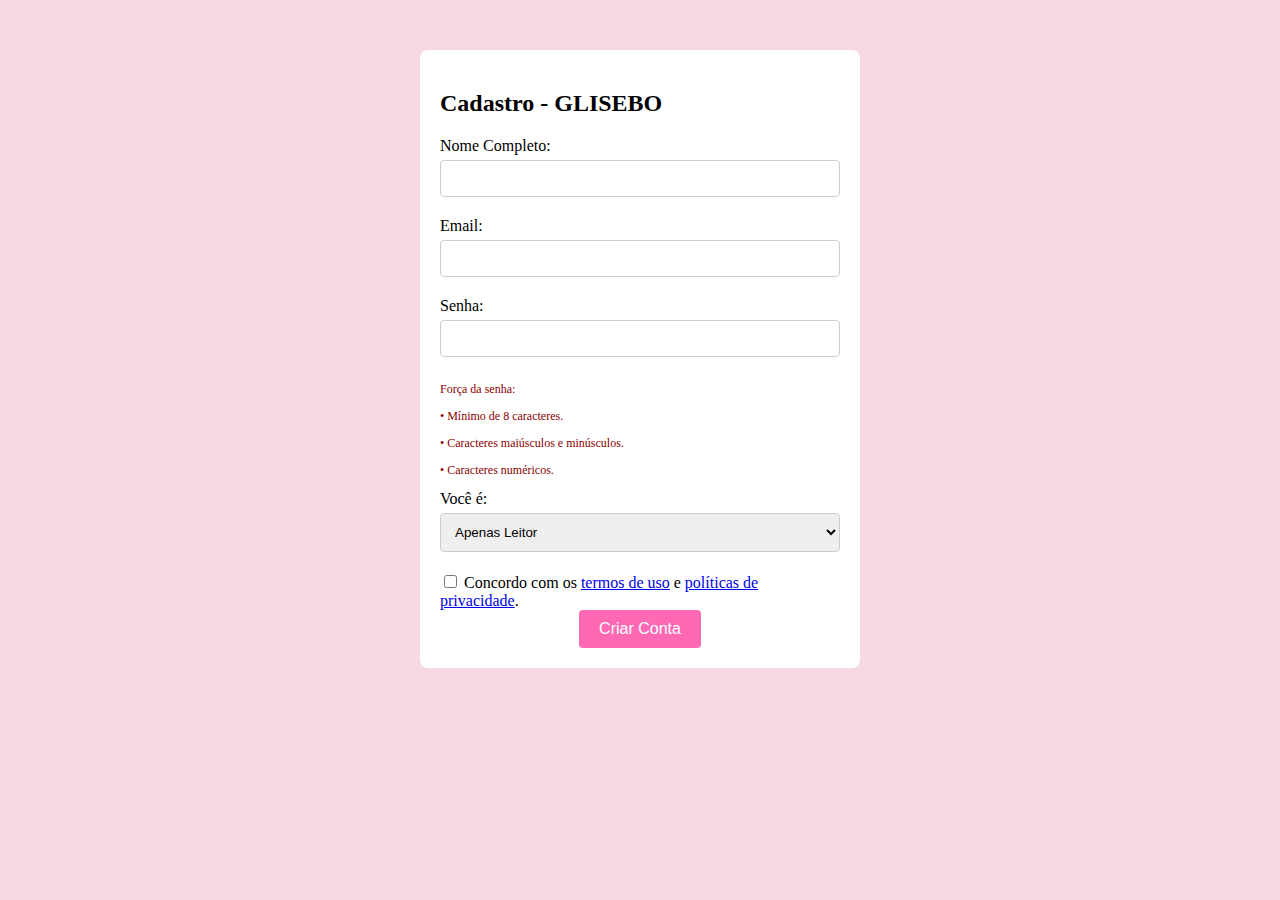
==== cadastrar_usuario.html @ e6bdf607 "cadastrar usuario feito" ====
<!DOCTYPE html>
<html lang="pt-br">
<head>
<meta charset="UTF-8">
<meta name="viewport" content="width=device-width, initial-scale=1.0">
<title>Cadastro - GLISEBO</title>
<style>
    body {
        font-family: 'Times New Roman', Times, serif;
        background-color: #F6D9E2; /* Cor de fundo rosa pastel */
    }
    form {
        max-width: 400px;
        margin: 50px auto;
        padding: 20px;
        background: #fff;
        border-radius: 8px;
    }
    input[type="text"],
    input[type="email"],
    input[type="password"],
    select {
        width: 100%;
        padding: 10px;
        margin: 5px 0 20px;
        border: 1px solid #ccc;
        border-radius: 4px;
        box-sizing: border-box;
    }
    input[type="submit"] {
        background-color: #FF69B4; /* Cor de botão rosa pastel */
        color: #fff;
        padding: 10px 20px;
        border: none;
        border-radius: 4px;
        cursor: pointer;
        font-size: 16px;
    }
    input[type="submit"]:hover {
        background-color: #FF1493; /* Cor de botão rosa pastel mais escura ao passar o mouse */
    }
    p {
        font-size: 12px;
        color: #8B0000; /* Vermelho escuro */
        margin-top: 5px; /* Espaçamento entre os pontos */
    }
    .centered-content {
        text-align: center;
    }
</style>
</head>
<body>
<form action="#" method="post">
    <h2>Cadastro - GLISEBO</h2>
    <label for="nome">Nome Completo:</label>
    <input type="text" id="nome" name="nome" required>

    <label for="email">Email:</label>
    <input type="email" id="email" name="email" required>

    <label for="senha">Senha:</label>
    <input type="password" id="senha" name="senha" required>
    <p>Força da senha:</p>
    <p>• Mínimo de 8 caracteres.</p>
    <p>• Caracteres maiúsculos e minúsculos.</p>
    <p>• Caracteres numéricos.</p>

    <label for="tipo-usuario">Você é:</label>
    <select id="tipo-usuario" name="tipo-usuario">
        <option value="leitor">Apenas Leitor</option>
        <option value="trocador">Trocador</option>
        <option value="ambos">Ambos</option>
    </select>

    <input type="checkbox" id="termos" name="termos" required>
    <label for="termos">Concordo com os <a href="#">termos de uso</a> e <a href="#">políticas de privacidade</a>.</label>

    <div class="centered-content">
        <input type="submit" value="Criar Conta">
    </div>
</form>
</body>
</html>
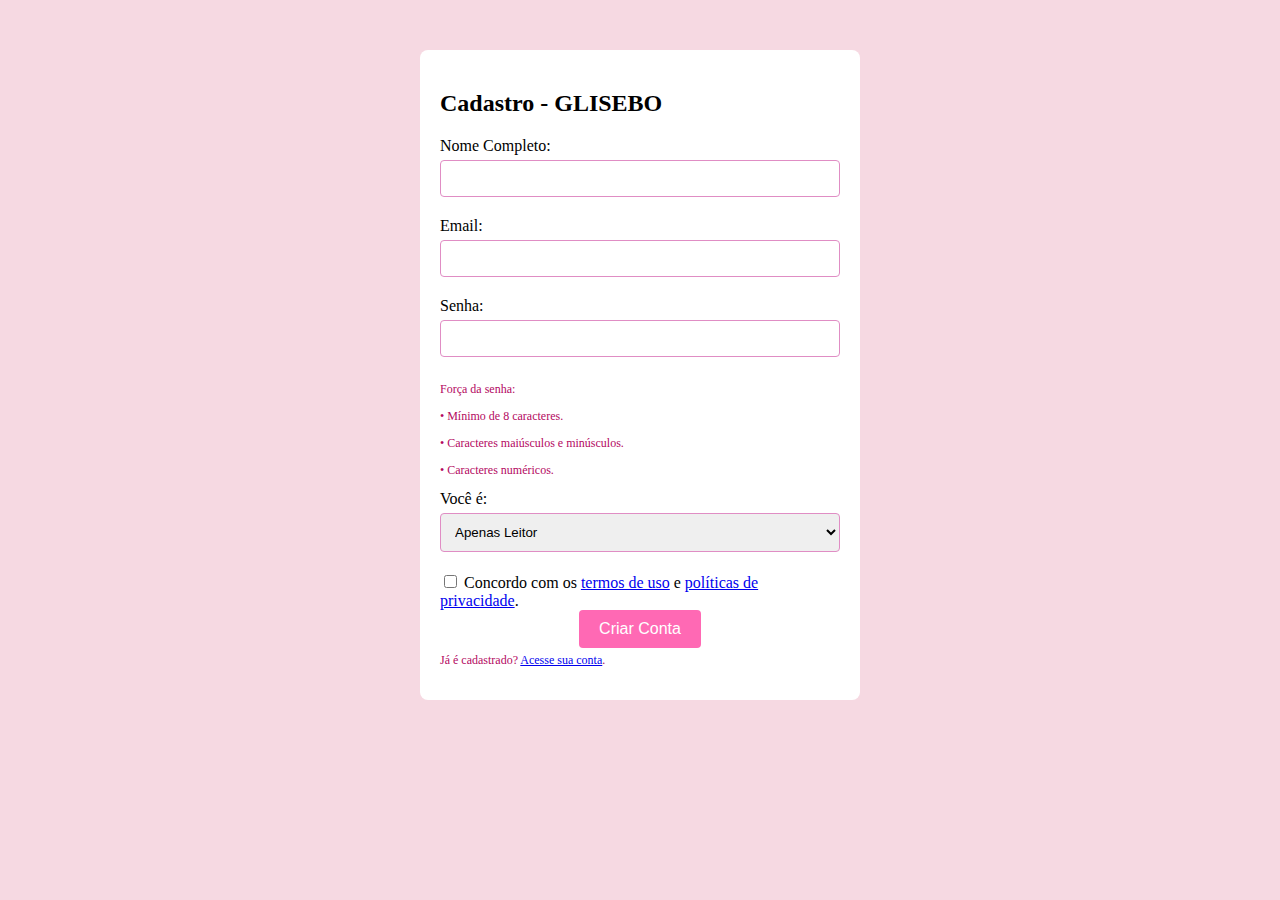
==== commit 9ae808a4: "cores mudadas" ====
--- a/cadastrar_usuario.html
+++ b/cadastrar_usuario.html
@@ -6,14 +6,14 @@
 <title>Cadastro - GLISEBO</title>
 <style>
     body {
-        font-family: 'Times New Roman', Times, serif;
+        font-family: 'times new roman', Times, serif;
         background-color: #F6D9E2; /* Cor de fundo rosa pastel */
     }
     form {
         max-width: 400px;
         margin: 50px auto;
         padding: 20px;
-        background: #fff;
+        background: #ffffff;
         border-radius: 8px;
     }
     input[type="text"],
@@ -23,7 +23,7 @@
         width: 100%;
         padding: 10px;
         margin: 5px 0 20px;
-        border: 1px solid #ccc;
+        border: 1px solid #e08dc4;
         border-radius: 4px;
         box-sizing: border-box;
     }
@@ -41,7 +41,7 @@
     }
     p {
         font-size: 12px;
-        color: #8B0000; /* Vermelho escuro */
+        color: #b4095f; /* Vermelho escuro */
         margin-top: 5px; /* Espaçamento entre os pontos */
     }
     .centered-content {
@@ -78,6 +78,11 @@
     <div class="centered-content">
         <input type="submit" value="Criar Conta">
     </div>
+     
+    
+    <p>Já é cadastrado? <a href="#">Acesse sua conta</a>.</p>
+    
+    
 </form>
 </body>
 </html>
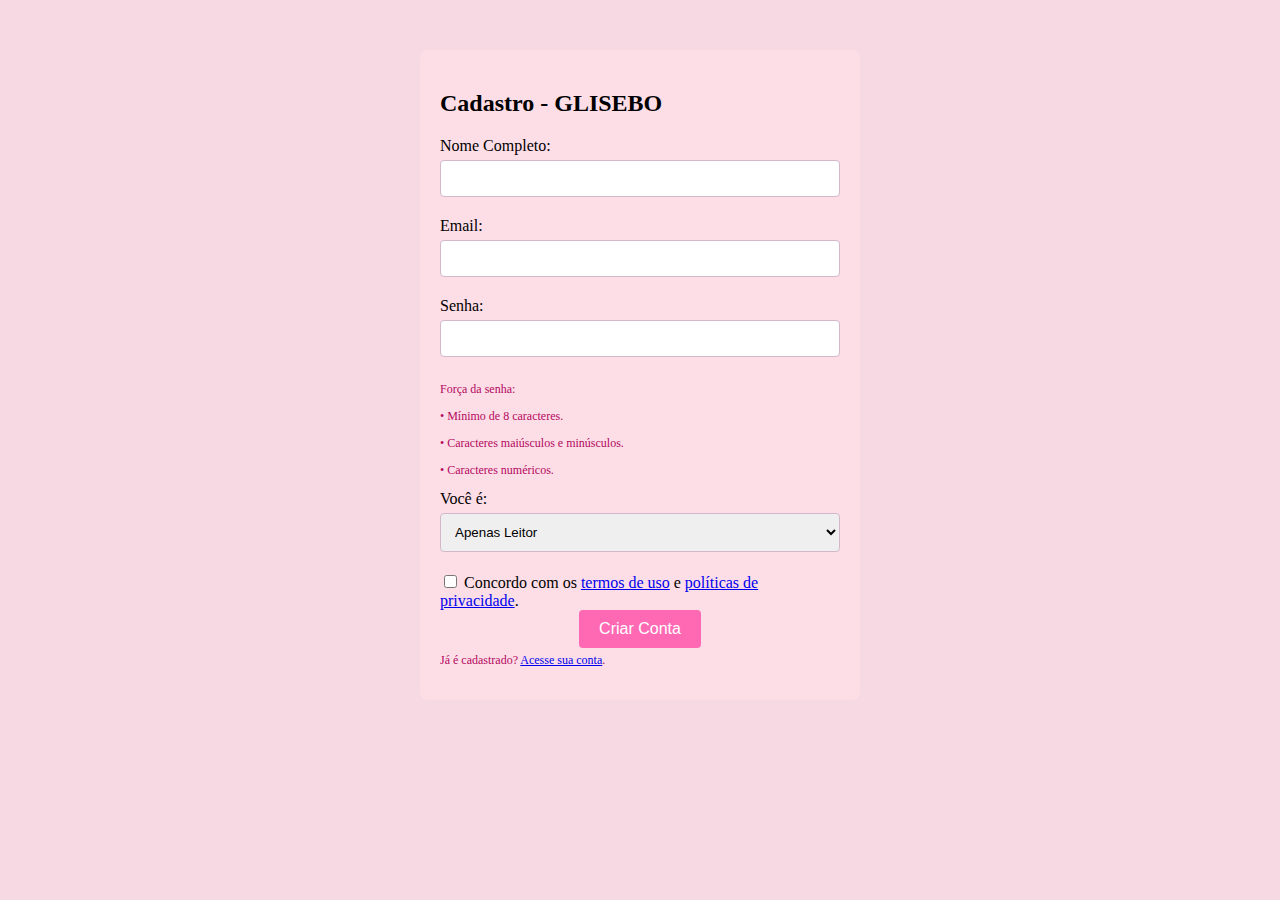
==== commit f3bb1788: "." ====
--- a/cadastrar_usuario.html
+++ b/cadastrar_usuario.html
@@ -5,6 +5,7 @@
 <meta name="viewport" content="width=device-width, initial-scale=1.0">
 <title>Cadastro - GLISEBO</title>
 <style>
+    
     body {
         font-family: 'times new roman', Times, serif;
         background-color: #F6D9E2; /* Cor de fundo rosa pastel */
@@ -13,7 +14,7 @@
         max-width: 400px;
         margin: 50px auto;
         padding: 20px;
-        background: #ffffff;
+        background: #fddde6;
         border-radius: 8px;
     }
     input[type="text"],
@@ -23,7 +24,7 @@
         width: 100%;
         padding: 10px;
         margin: 5px 0 20px;
-        border: 1px solid #e08dc4;
+        border: 1px solid #d2b9ca;
         border-radius: 4px;
         box-sizing: border-box;
     }
@@ -80,7 +81,7 @@
     </div>
      
     
-    <p>Já é cadastrado? <a href="#">Acesse sua conta</a>.</p>
+    <p>Já é cadastrado? <a href="realizar_login.html">Acesse sua conta</a>.</p>
     
     
 </form>
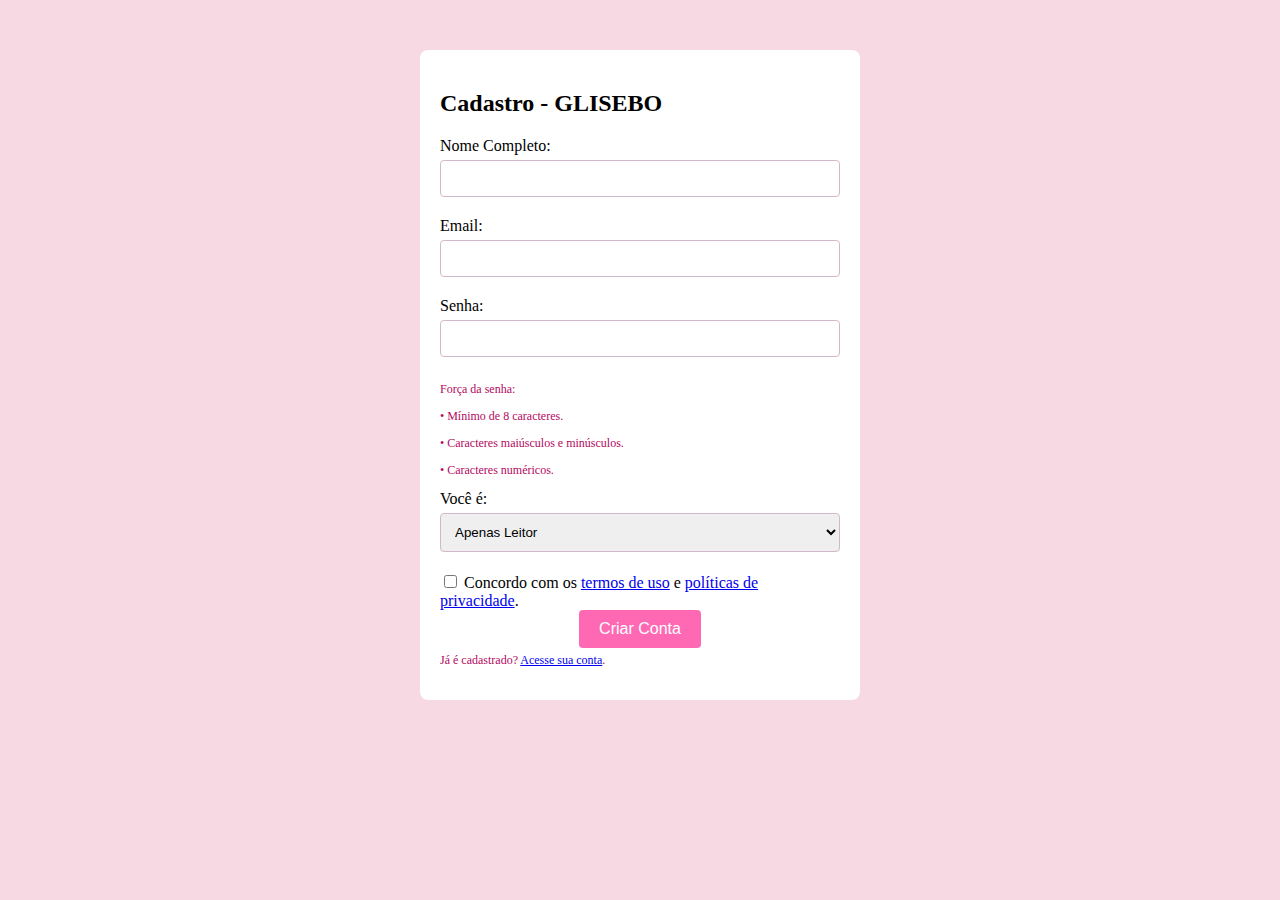
==== commit 99c70e8d: "." ====
--- a/cadastrar_usuario.html
+++ b/cadastrar_usuario.html
@@ -7,14 +7,13 @@
 <style>
     
     body {
-        font-family: 'times new roman', Times, serif;
         background-color: #F6D9E2; /* Cor de fundo rosa pastel */
     }
     form {
         max-width: 400px;
         margin: 50px auto;
         padding: 20px;
-        background: #fddde6;
+        background: #ffffff;
         border-radius: 8px;
     }
     input[type="text"],
